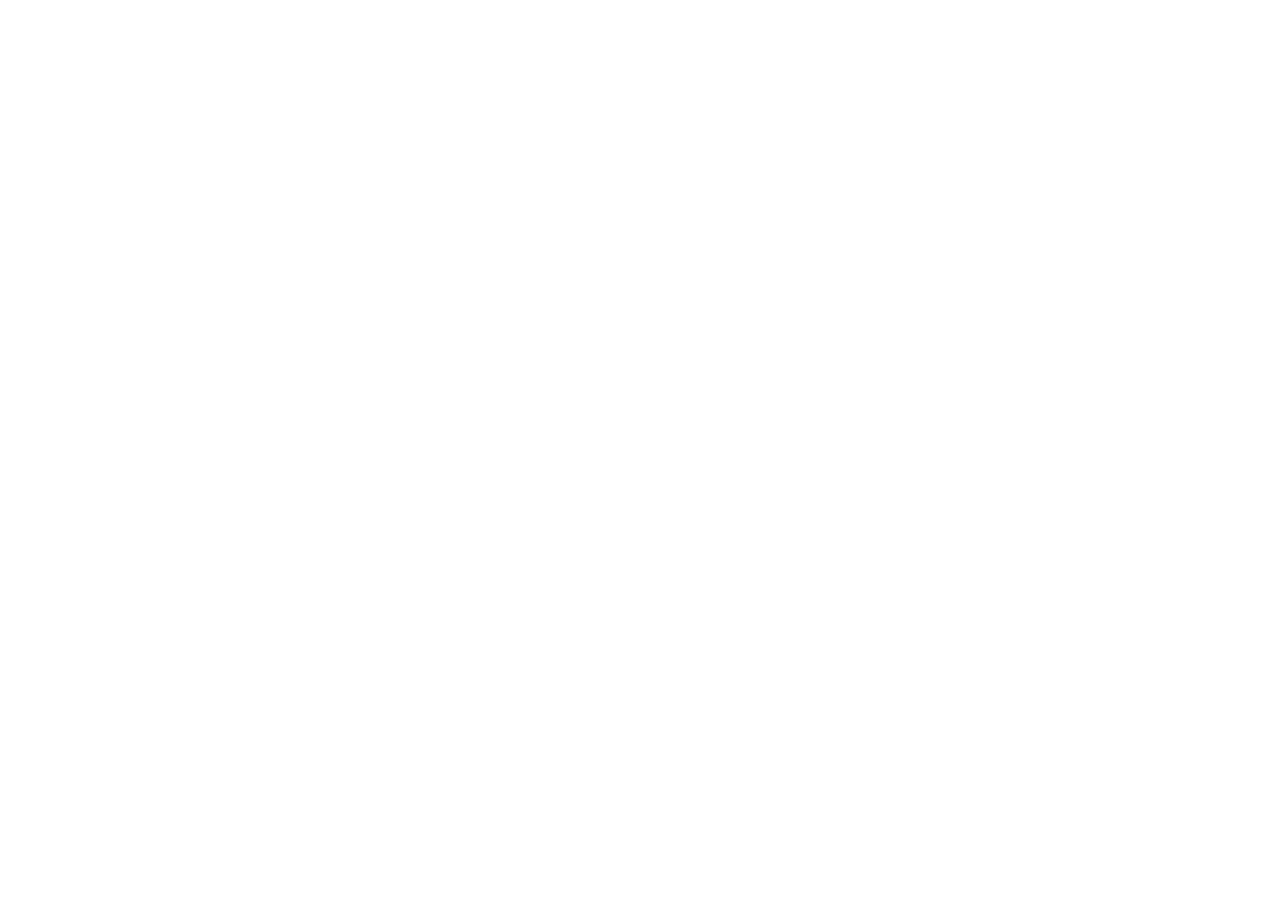
==== register_signIn.html @ 5ada6974 "initialized the register/signIn html file" ====
<!DOCTYPE html>
<html lang="en">
<head>
    <meta charset="UTF-8">
    <meta name="viewport" content="width=device-width, initial-scale=1.0">
    <title>Document</title>
</head>
<body>
    
</body>
</html>
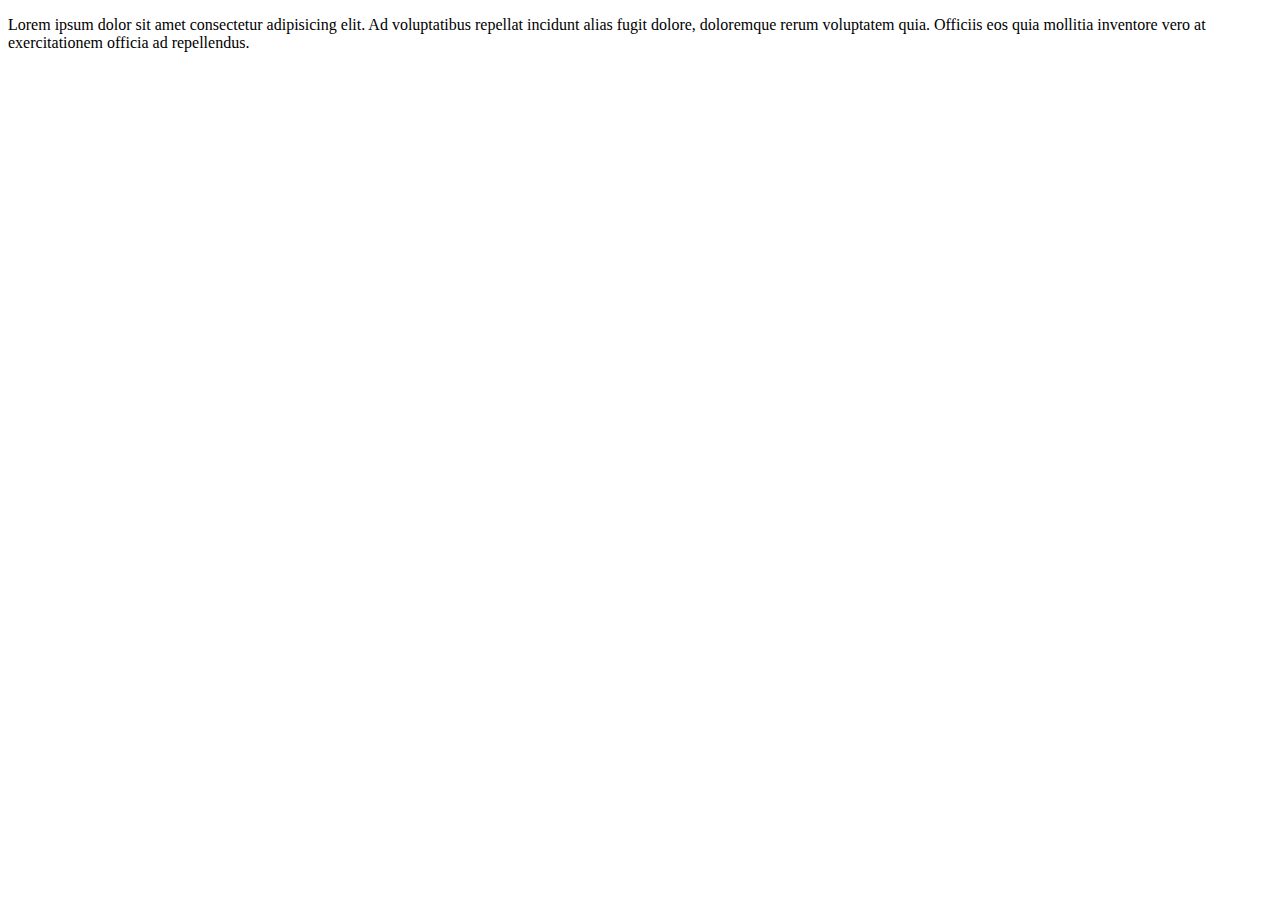
==== commit 9770a14b: "added initial code" ====
--- a/register_signIn.html
+++ b/register_signIn.html
@@ -3,9 +3,11 @@
 <head>
     <meta charset="UTF-8">
     <meta name="viewport" content="width=device-width, initial-scale=1.0">
-    <title>Document</title>
+    <title>Pizza Hut Sri Lanka</title>
 </head>
 <body>
-    
+    <p>
+        Lorem ipsum dolor sit amet consectetur adipisicing elit. Ad voluptatibus repellat incidunt alias fugit dolore, doloremque rerum voluptatem quia. Officiis eos quia mollitia inventore vero at exercitationem officia ad repellendus.
+    </p>
 </body>
 </html>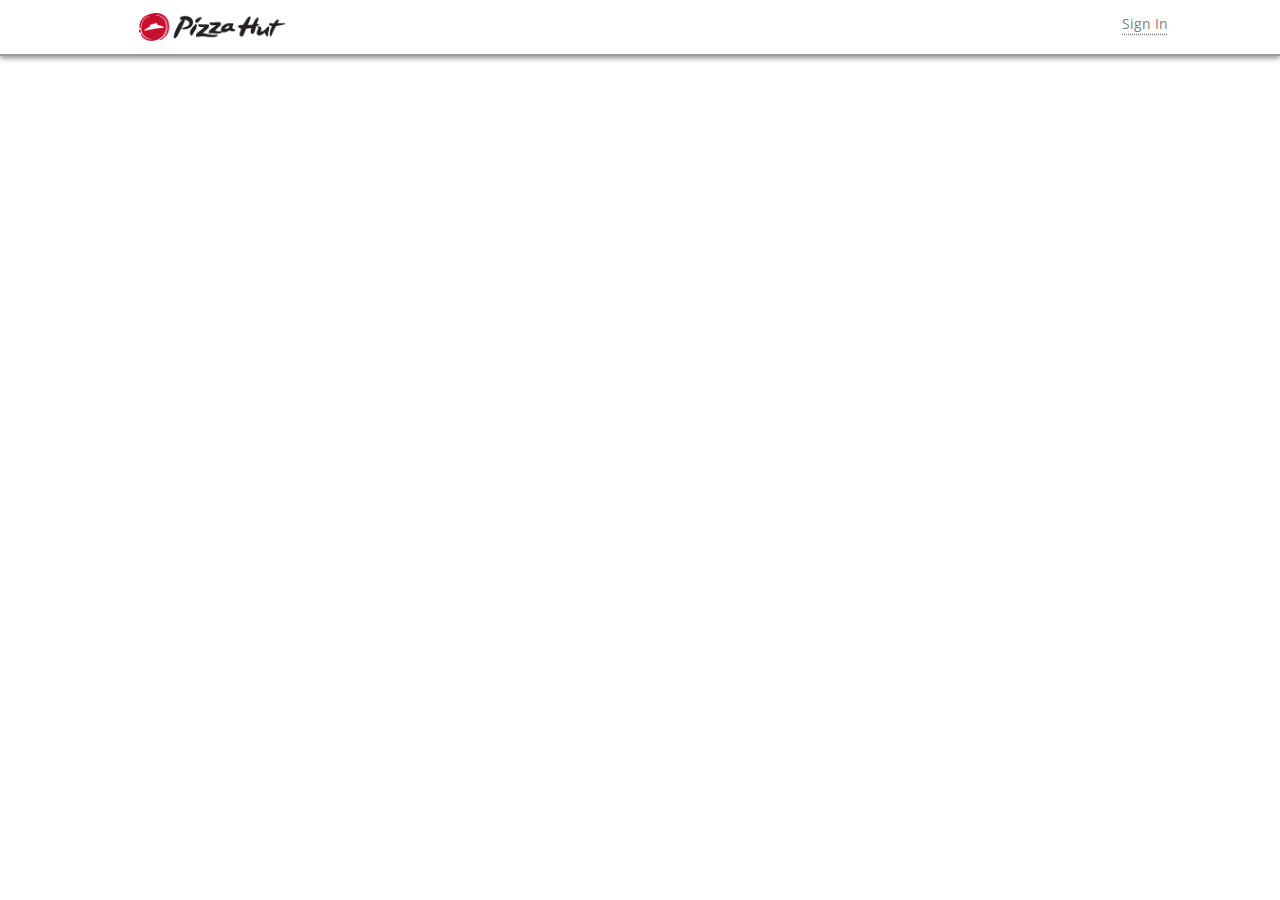
==== commit 3f0c4e00: "added header section for Register/Sign-In page" ====
--- a/register_signIn.html
+++ b/register_signIn.html
@@ -4,10 +4,20 @@
     <meta charset="UTF-8">
     <meta name="viewport" content="width=device-width, initial-scale=1.0">
     <title>Pizza Hut Sri Lanka</title>
+    <link rel="icon" type="icon/ico" href="images/favicon.ico">
+    <link rel="preconnect" href="https://fonts.googleapis.com">
+<link rel="preconnect" href="https://fonts.gstatic.com" crossorigin>
+<link href="https://fonts.googleapis.com/css2?family=Open+Sans:ital,wght@0,300..800;1,300..800&family=Roboto:ital,wght@0,100..900;1,100..900&display=swap" rel="stylesheet">
+    <link rel="stylesheet" href="register_signIn.css">
+    
 </head>
 <body>
-    <p>
-        Lorem ipsum dolor sit amet consectetur adipisicing elit. Ad voluptatibus repellat incidunt alias fugit dolore, doloremque rerum voluptatem quia. Officiis eos quia mollitia inventore vero at exercitationem officia ad repellendus.
-    </p>
+   <nav class="navigationBar">
+        <img src="images/logo_pizzahut.png" alt="PizzaHut logo" class="pizzaHutLogo">    <p>Sign In</p>
+   </nav>
+
+   <div class="formContainer">
+   </div>
+   <footer></footer>
 </body>
 </html>--- a/register_signIn.css
+++ b/register_signIn.css
@@ -0,0 +1,39 @@
+*{
+    font-family: "Open Sans", sans-serif;
+    margin: 0;
+    padding: 0;
+}
+
+.navigationBar{
+    border-bottom: 2px solid rgba(0, 0, 0, 0.4);
+    height:  100%;
+    display: flex;
+    justify-content: space-between;
+    box-shadow: 0px 2.5px 5px rgba(0, 0, 0, 0.4); /* Blurred shadow */
+}
+
+.pizzaHutLogo{
+    /* border: 2px solid black; */
+    width: 11.5%;
+    height: 100%;
+    margin: 0.8rem 8.7rem;
+}
+
+nav p{
+    margin: 0.9rem 7rem ;
+    font-weight: 400;
+    font-size: 0.9rem;
+    color: grey;
+    text-decoration: underline dotted ;
+    text-underline-position: under;
+}
+
+.formContainer{
+    /* border: 2px solid red; */
+    height:  100%;
+}
+
+footer{
+    /* border: 2px solid blue; */
+    height:  100%;
+}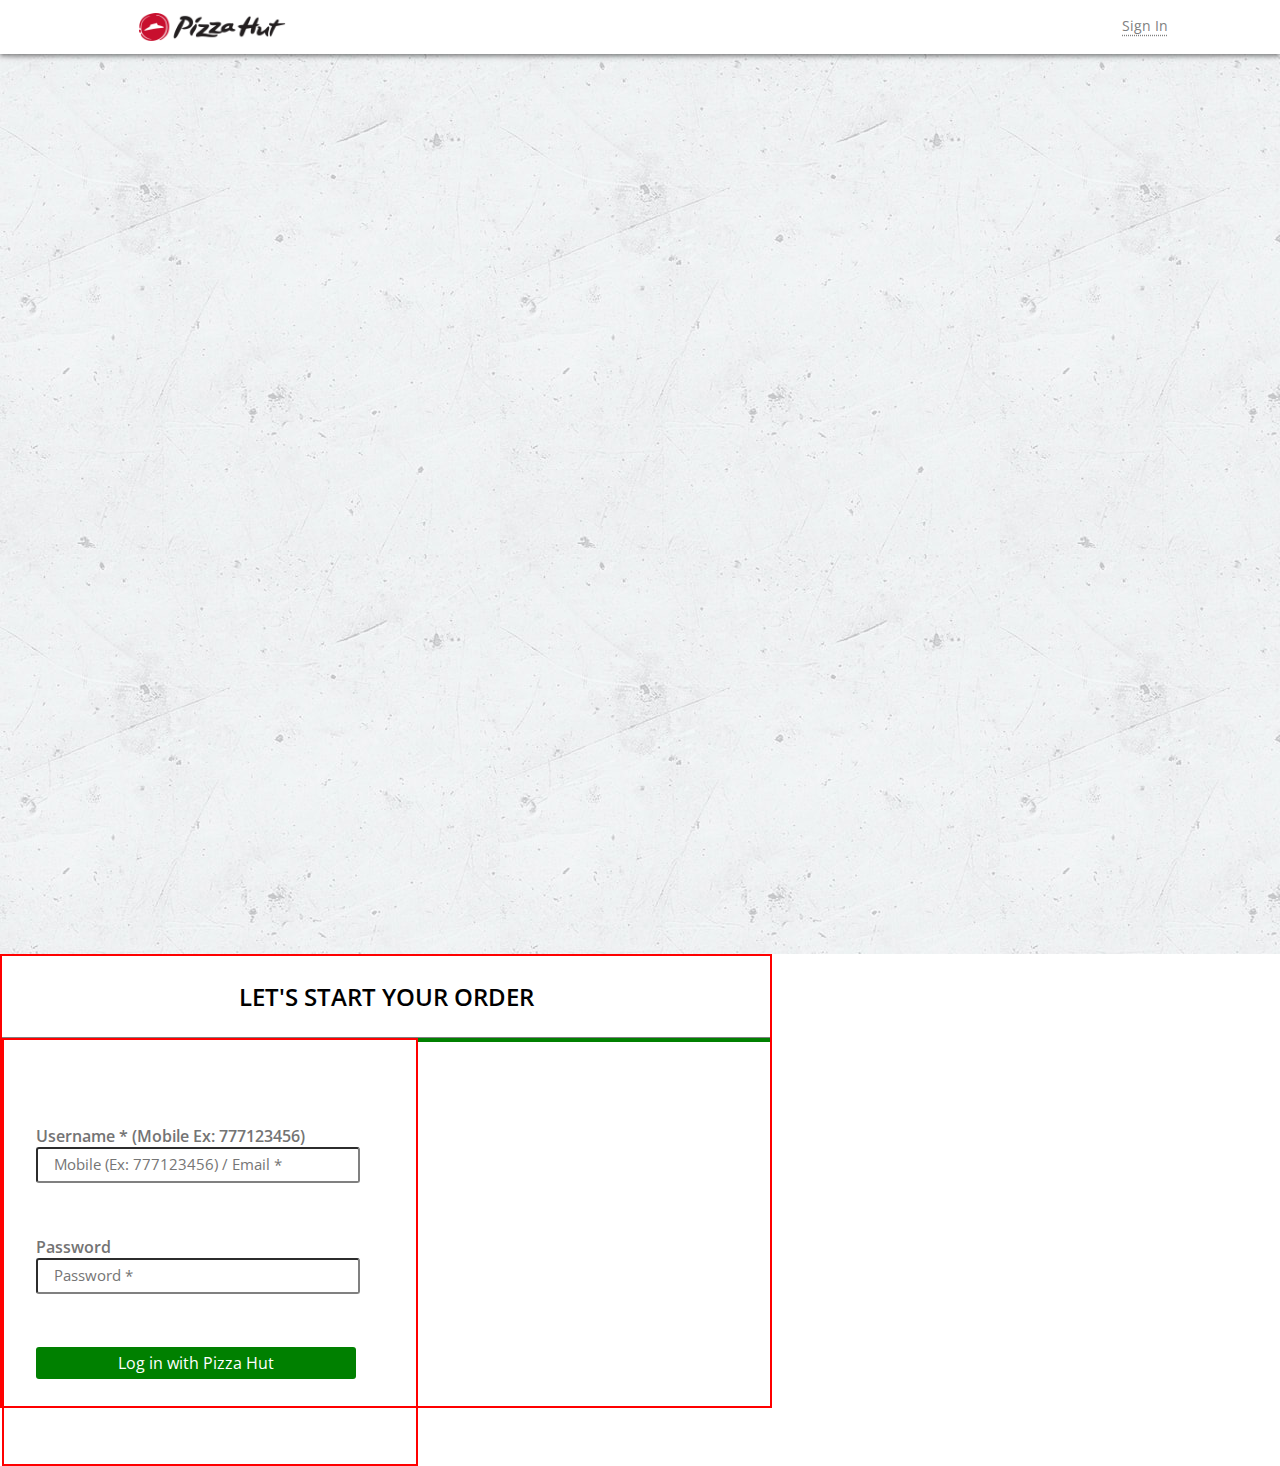
==== commit 02b856fd: "added the background and added code for form component" ====
--- a/register_signIn.html
+++ b/register_signIn.html
@@ -12,12 +12,41 @@
     
 </head>
 <body>
-   <nav class="navigationBar">
-        <img src="images/logo_pizzahut.png" alt="PizzaHut logo" class="pizzaHutLogo">    <p>Sign In</p>
+   
+    <nav class="navigationBar">
+        <img src="images/logo_pizzahut.png" alt="PizzaHut logo" class="pizzaHutLogo">
+        <p>Sign In</p>
    </nav>
 
-   <div class="formContainer">
-   </div>
+   <div class="backgroundContainer"></div>
+
+   <section class="contentContainer">
+
+    <h2>LET'S START YOUR ORDER</h2>
+        <div class="formContainer">
+            <div class="leftFormContainer">
+
+                <div class="usernameContainer">
+                    <label class="usernameLabel">Username * (Mobile Ex: 777123456)</label>
+                    <input type="text" class="usernameInputBox" placeholder="Mobile (Ex: 777123456) / Email *">
+                </div>
+                
+                <div class="passwordContainer">
+                    <label class="passwordLabel">Password</label>
+                    <input type="password" class="passwordInputBox" placeholder="Password *">    
+                </div>
+               
+                <button class="loginButton" type="submit">
+                    Log in with Pizza Hut
+                </button>
+            </div>
+
+            <div class="rightFormContainer"></div>
+        </div>
+
+   </section>
+   
    <footer></footer>
+
 </body>
 </html>--- a/register_signIn.css
+++ b/register_signIn.css
@@ -5,11 +5,16 @@
 }
 
 .navigationBar{
-    border-bottom: 2px solid rgba(0, 0, 0, 0.4);
+    /* border-bottom: 2px solid rgba(0, 0, 0, 0.4); */
     height:  100%;
     display: flex;
     justify-content: space-between;
-    box-shadow: 0px 2.5px 5px rgba(0, 0, 0, 0.4); /* Blurred shadow */
+    box-shadow: 0px 2px 5px rgba(0, 0, 0, 0.5);
+    position: relative;
+    /* 
+    Blurred shadow */
+    /* position: relative; */
+    /* z-index: 1000; */
 }
 
 .pizzaHutLogo{
@@ -20,7 +25,7 @@
 }
 
 nav p{
-    margin: 0.9rem 7rem ;
+    margin: 1rem 7rem ;
     font-weight: 400;
     font-size: 0.9rem;
     color: grey;
@@ -28,12 +33,85 @@
     text-underline-position: under;
 }
 
-.formContainer{
-    /* border: 2px solid red; */
-    height:  100%;
+.backgroundContainer {
+    background-image: url('images/background.jpg');
+    height: 100vh; 
+    width: 100%;
+    position: relative;
+    z-index: -1; 
 }
 
-footer{
-    /* border: 2px solid blue; */
-    height:  100%;
-}+.contentContainer{
+
+    border: 2px solid red;
+    height: 50vh;
+    width: 60%;
+    background-color: white;
+    position: absolute;
+    margin: 0;
+    /* margin: 0; */
+}
+
+.contentContainer h2{
+    border-bottom: 1px solid grey;
+    text-align: center;
+    font-weight: 600;
+    padding: 1.5rem;
+}
+
+.formContainer{
+    display: flex;
+    justify-content: space-evenly;
+}
+
+.leftFormContainer{
+    border: 2px solid red ;
+    display: flex;
+    flex-direction: column;
+    justify-content: space-evenly;
+    width: 50%;
+    height: 40vh;
+    padding: 2rem;
+}
+
+.usernameLabel,
+.passwordLabel{
+    font-weight: 600;
+    color: rgb(116, 116, 116);
+    /* padding-bottom: 5rem; */
+}
+
+.usernameInputBox,
+.passwordInputBox,
+.loginButton{
+    width: 20rem;
+    height: 2rem;
+    border-radius: 3px;
+    border-color: grey;
+}
+
+.usernameContainer,
+.passwordContainer{
+    align-items: center;
+}
+
+.usernameInputBox::placeholder,
+.passwordInputBox::placeholder{
+    font-family: "Open Sans", sans-serif;
+    padding-left: 1rem;
+    font-size: 0.95rem;
+    /* color: grey; */
+}
+
+.loginButton{
+    background-color: green;
+    color: white;
+    border-style: none;
+    font-size: 1rem;
+}
+
+.rightFormContainer{
+    border: 2px solid green;
+    width: 50%;
+    height: 100%;
+}
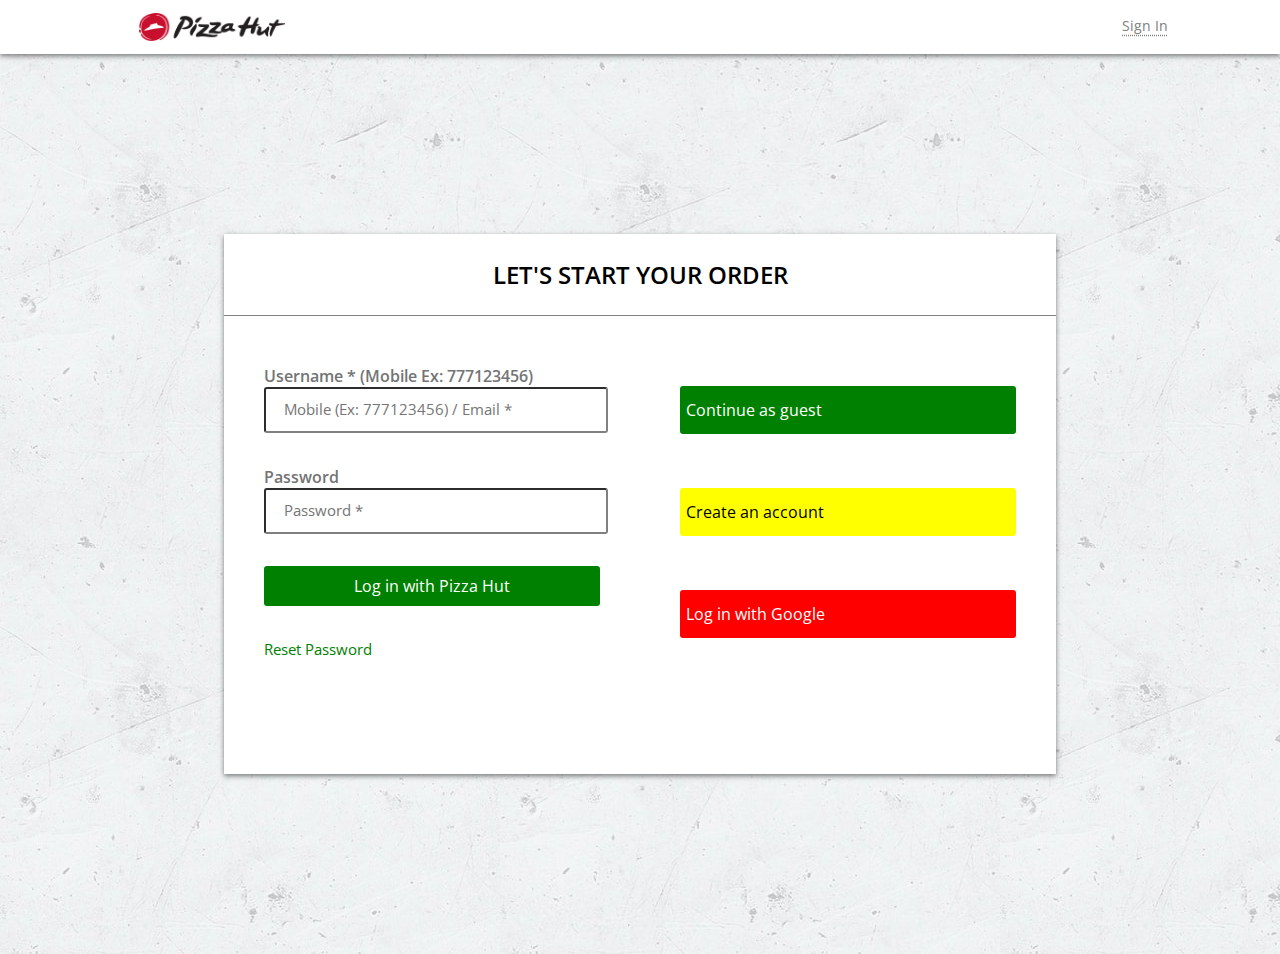
==== commit 83740a8c: "form container almost completed" ====
--- a/register_signIn.html
+++ b/register_signIn.html
@@ -18,33 +18,46 @@
         <p>Sign In</p>
    </nav>
 
-   <div class="backgroundContainer"></div>
+   <div class="backgroundContainer">
+        <div class="contentContainer">
 
-   <section class="contentContainer">
+            <h2>LET'S START YOUR ORDER</h2>
+            <div class="formContainer">
+                
+                <div class="leftFormContainer">
+                    
+                    <div class="usernameContainer">
+                        <label class="usernameLabel">Username * (Mobile Ex: 777123456)</label>
+                        <input type="text" class="usernameInputBox" placeholder="Mobile (Ex: 777123456) / Email *">
+                    </div>
+                    
+                    <div class="passwordContainer">
+                        <label class="passwordLabel">Password</label>
+                        <input type="password" class="passwordInputBox" placeholder="Password *">    
+                    </div>
+                
+                    <button class="loginButton" type="submit">
+                        Log in with Pizza Hut
+                    </button>
 
-    <h2>LET'S START YOUR ORDER</h2>
-        <div class="formContainer">
-            <div class="leftFormContainer">
+                    <p>Reset Password</p>
+                </div>
 
-                <div class="usernameContainer">
-                    <label class="usernameLabel">Username * (Mobile Ex: 777123456)</label>
-                    <input type="text" class="usernameInputBox" placeholder="Mobile (Ex: 777123456) / Email *">
+                <div class="rightFormContainer">
+                    <button class="guestButton" type="submit">
+                        Continue as guest
+                    </button>
+                    <button class="newAccountButton" type="submit">
+                        Create an account
+                    </button>
+                    <button class="loginGoogleButton" type="submit">
+                        Log in with Google
+                    </button>
                 </div>
-                
-                <div class="passwordContainer">
-                    <label class="passwordLabel">Password</label>
-                    <input type="password" class="passwordInputBox" placeholder="Password *">    
-                </div>
-               
-                <button class="loginButton" type="submit">
-                    Log in with Pizza Hut
-                </button>
+
             </div>
-
-            <div class="rightFormContainer"></div>
         </div>
-
-   </section>
+    </div>
    
    <footer></footer>
 
--- a/register_signIn.css
+++ b/register_signIn.css
@@ -1,7 +1,7 @@
 *{
     font-family: "Open Sans", sans-serif;
     margin: 0;
-    padding: 0;
+    /* padding: 0; */
 }
 
 .navigationBar{
@@ -37,18 +37,23 @@
     background-image: url('images/background.jpg');
     height: 100vh; 
     width: 100%;
-    position: relative;
+    position: absolute;
     z-index: -1; 
+    align-items: center;
+    display: flex;
+    justify-content: space-around;
+
 }
 
 .contentContainer{
 
-    border: 2px solid red;
-    height: 50vh;
-    width: 60%;
+    /* border: 2px solid red; */
+    height: 60vh;
+    width: 65%;
     background-color: white;
-    position: absolute;
+    position: relative;
     margin: 0;
+    box-shadow: 0px 2px 5px rgba(0, 0, 0, 0.5);
     /* margin: 0; */
 }
 
@@ -64,19 +69,36 @@
     justify-content: space-evenly;
 }
 
-.leftFormContainer{
-    border: 2px solid red ;
+.leftFormContainer,
+.rightFormContainer{
+    /* border: 2px solid red ; */
     display: flex;
     flex-direction: column;
     justify-content: space-evenly;
+    /* align-items: center; */
     width: 50%;
     height: 40vh;
-    padding: 2rem;
+    padding-left: 2.5rem;
+    padding-right: 2.5rem;
+    padding-top: 1rem;
+}
+
+.leftFormContainer p{
+    text-align: left;
+    font-size: 0.95rem;
+    color: green;
+}
+
+.usernameContainer,
+.passwordContainer{
+    /* border: 2px solid green; */
+    width: 100%;
 }
 
 .usernameLabel,
 .passwordLabel{
     font-weight: 600;
+    /* text-align: right; */
     color: rgb(116, 116, 116);
     /* padding-bottom: 5rem; */
 }
@@ -84,15 +106,15 @@
 .usernameInputBox,
 .passwordInputBox,
 .loginButton{
-    width: 20rem;
-    height: 2rem;
+    width: 100%;
+    height: 2.5rem;
     border-radius: 3px;
     border-color: grey;
 }
 
 .usernameContainer,
 .passwordContainer{
-    align-items: center;
+    /* align-items: center; */
 }
 
 .usernameInputBox::placeholder,
@@ -104,14 +126,41 @@
 }
 
 .loginButton{
+    border-style: none;
+    font-size: 1rem;
+    text-align: center;
     background-color: green;
     color: white;
+}
+
+.guestButton,
+.newAccountButton,
+.loginGoogleButton{
     border-style: none;
     font-size: 1rem;
+    text-align: left;
 }
 
-.rightFormContainer{
-    border: 2px solid green;
-    width: 50%;
-    height: 100%;
+.guestButton{
+    background-color: green;
+    color: white;
 }
+
+.newAccountButton{
+    background-color: yellow;
+    color: black;
+}
+
+.loginGoogleButton{
+    background-color: red;
+    color: white;
+}
+
+.guestButton,
+.newAccountButton,
+.loginGoogleButton{
+    width: 100%;
+    height: 3rem;
+    border-radius: 3px;
+    border-color: grey;
+}
